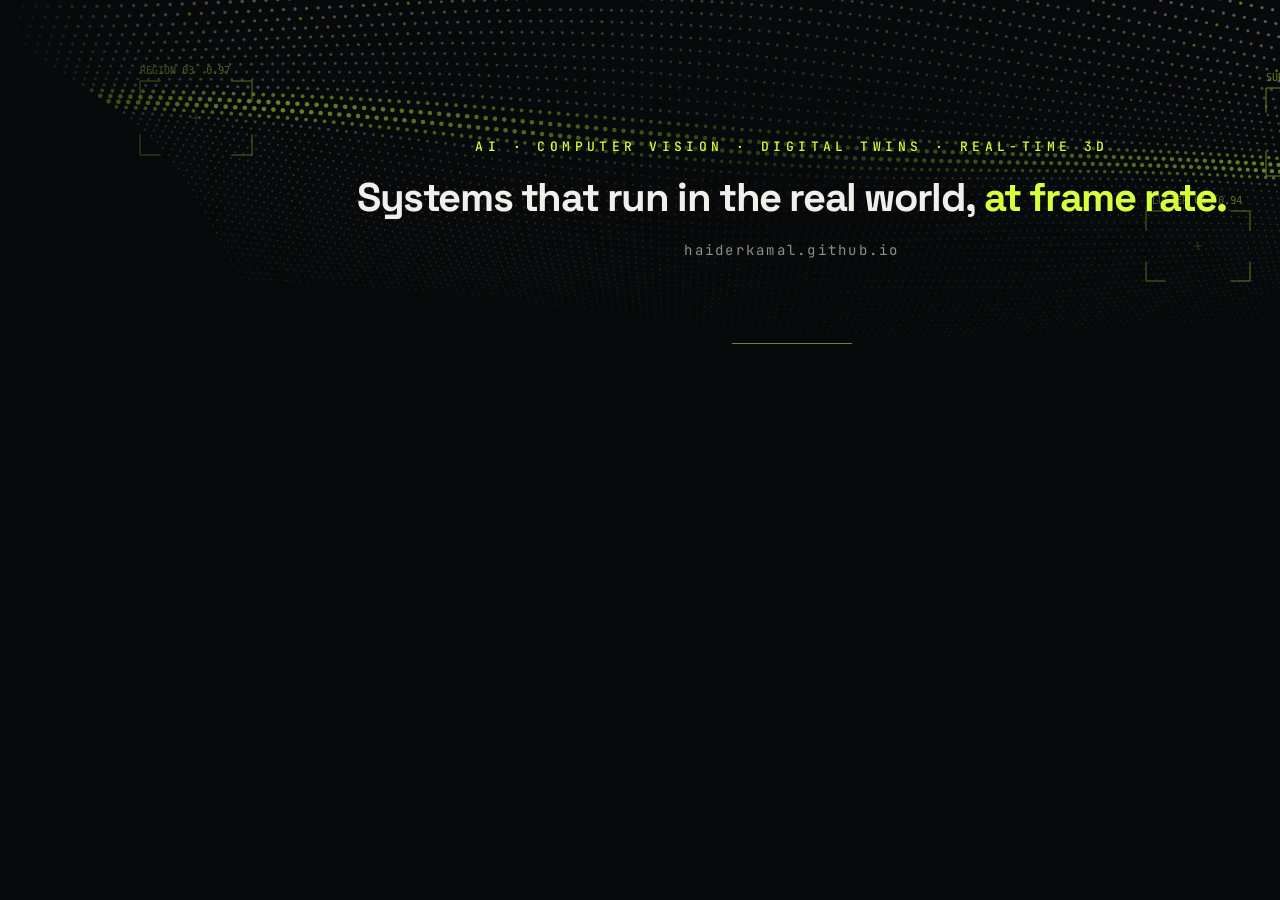
==== assets/banner.html @ 8bf89204 "Rewrite em dashes out of the site copy, add a LinkedIn banner source The em dash used as a dramatic " ====
<!DOCTYPE html>
<html lang="en">
<head>
<meta charset="utf-8">
<title>LinkedIn banner source</title>
<!--
  LinkedIn banner source, 1584 x 396.

  Renders ONE deterministic frame of the hero point cloud (no rAF, fixed T)
  so a screenshot is reproducible. Open with #clean for the version without
  the text block.

  Safe zones this respects:
    - the profile photo overlaps the bottom-left, so nothing important sits
      below y=250 on the left third
    - mobile crops to roughly the middle 60%, so the text block is centred
-->
<link rel="preconnect" href="https://fonts.googleapis.com">
<link rel="preconnect" href="https://fonts.gstatic.com" crossorigin>
<link href="https://fonts.googleapis.com/css2?family=Space+Grotesk:wght@500;700&family=JetBrains+Mono:wght@400;500&display=swap" rel="stylesheet">
<style>
  :root{ --ink:#08090a; --paper:#f0efec; --dim:#8d8f8b; --acid:#d7ff3e; }
  *{box-sizing:border-box}
  html,body{margin:0;padding:0;background:var(--ink)}
  .banner{
    position:relative;width:1584px;height:396px;overflow:hidden;
    background:var(--ink);
  }
  #cloud{position:absolute;inset:0;width:100%;height:100%;z-index:0}
  .vignette{
    position:absolute;inset:0;z-index:1;pointer-events:none;
    background:
      radial-gradient(60% 150% at 50% 55%, rgba(8,9,10,.88) 0%, rgba(8,9,10,.45) 45%, transparent 75%),
      linear-gradient(to right, var(--ink) 0%, rgba(8,9,10,.25) 18%, transparent 34%),
      linear-gradient(to left,  var(--ink) 0%, rgba(8,9,10,.15) 12%, transparent 28%);
  }
  .copy{
    position:absolute;z-index:2;left:50%;top:50%;transform:translate(-50%,-50%);
    text-align:center;width:1240px;
  }
  .kicker{
    font-family:"JetBrains Mono",ui-monospace,monospace;font-size:13px;font-weight:500;
    letter-spacing:.34em;text-transform:uppercase;color:var(--acid);margin:0 0 20px;
  }
  .line{
    font-family:"Space Grotesk","Inter",system-ui,sans-serif;font-weight:700;
    font-size:40px;line-height:1.15;letter-spacing:-.035em;color:var(--paper);
    margin:0 0 20px;white-space:nowrap;
  }
  .line b{font-weight:700;color:var(--acid)}
  .url{
    font-family:"JetBrains Mono",ui-monospace,monospace;font-size:14px;letter-spacing:.16em;
    text-transform:lowercase;color:var(--dim);margin:0;
  }
  .rule{
    position:absolute;z-index:2;left:50%;transform:translateX(-50%);
    width:120px;height:1px;background:var(--acid);opacity:.5;bottom:52px;
  }
  :root:target{}
  body.clean .copy,body.clean .rule{display:none}
</style>
</head>
<body>
<div class="banner">
  <canvas id="cloud" width="1584" height="396"></canvas>
  <div class="vignette"></div>
  <div class="copy">
    <p class="kicker">AI · Computer Vision · Digital Twins · Real-Time 3D</p>
    <p class="line">Systems that run in the real world, <b>at frame rate.</b></p>
    <p class="url">haiderkamal.github.io</p>
  </div>
  <div class="rule"></div>
</div>

<script>
(function () {
  if (location.hash === '#clean') document.body.classList.add('clean');

  var cv  = document.getElementById('cloud');
  var ctx = cv.getContext('2d');
  var W = 1584, H = 396;

  // wider, shallower grid than the site hero: a 4:1 strip reads as a horizon band
  var COLS = 150, ROWS = 46;
  var SPAN_X = 2600, SPAN_Z = 1150;
  var pts = [];
  for (var i = 0; i < COLS; i++) {
    for (var j = 0; j < ROWS; j++) {
      var u = i / (COLS - 1) * 2 - 1;
      var v = j / (ROWS - 1) * 2 - 1;
      pts.push({ u:u, v:v, x:u * SPAN_X / 2, z:v * SPAN_Z / 2, sx:0, sy:0, s:0,
                 hot: ((i * 7 + j * 13) % 19) === 0 });
    }
  }

  var T = 3.15;                     // fixed time: the frame is deterministic
  var FOCAL = 980, DIST = 1050, TILT = -0.62;
  var ry = 0.10, rx = TILT;
  var cosY = Math.cos(ry), sinY = Math.sin(ry);
  var cosX = Math.cos(rx), sinX = Math.sin(rx);
  var cx = W * 0.5, cy = H * 0.46;
  var scan = -0.22;

  ctx.clearRect(0, 0, W, H);

  for (var k = 0; k < pts.length; k++) {
    var p = pts[k];
    var y = (Math.sin(p.u * 2.6 + T * 0.5) * Math.cos(p.v * 2.1 - T * 0.36) * 74)
          + Math.sin((p.u + p.v) * 4.1 + T * 0.8) * 16;

    var x1 = p.x * cosY - p.z * sinY;
    var z1 = p.x * sinY + p.z * cosY;
    var y1 = y * cosX - z1 * sinX;
    var z2 = y * sinX + z1 * cosX;

    var s = FOCAL / (FOCAL + z2 + DIST);
    p.sx = cx + x1 * s; p.sy = cy + y1 * s; p.s = s;

    var near  = 1 - Math.min(1, Math.abs(p.v - scan) / 0.14);
    var depth = Math.max(0, Math.min(1, (s - 0.34) / 0.34));
    var a = 0.10 + depth * 0.52;
    var r = 0.45 + depth * 1.5;
    if (near > 0) { a += near * 0.45; r += near * 1.2; }

    ctx.fillStyle = (p.hot || near > 0.5)
      ? 'rgba(215,255,62,' + Math.min(0.9, a + 0.12).toFixed(3) + ')'
      : 'rgba(240,239,236,' + a.toFixed(3) + ')';
    ctx.beginPath();
    ctx.arc(p.sx, p.sy, r, 0, 6.2832);
    ctx.fill();
  }

  // brackets placed in screen space, kept clear of the headline and of the
  // bottom-left corner where the profile photo overlaps
  var boxes = [
    { x: 1332, y: 132, w: 132, h: 88, label: 'SURFACE 02', conf: '0.96' },
    { x: 1198, y: 246, w: 104, h: 70, label: 'CLUSTER 01', conf: '0.94' },
    { x: 196,  y: 118, w: 112, h: 74, label: 'REGION 03',  conf: '0.97' }
  ];
  ctx.lineWidth = 1;
  ctx.font = '500 10px "JetBrains Mono", ui-monospace, monospace';

  for (var b = 0; b < boxes.length; b++) {
    var o = boxes[b];
    var w = o.w, h = o.h, x = o.x - w / 2, yy = o.y - h / 2;
    var arm = Math.min(w, h) * 0.28;

    ctx.strokeStyle = 'rgba(215,255,62,0.8)';
    ctx.beginPath();
    ctx.moveTo(x, yy + arm);          ctx.lineTo(x, yy);            ctx.lineTo(x + arm, yy);
    ctx.moveTo(x + w - arm, yy);      ctx.lineTo(x + w, yy);        ctx.lineTo(x + w, yy + arm);
    ctx.moveTo(x + w, yy + h - arm);  ctx.lineTo(x + w, yy + h);    ctx.lineTo(x + w - arm, yy + h);
    ctx.moveTo(x + arm, yy + h);      ctx.lineTo(x, yy + h);        ctx.lineTo(x, yy + h - arm);
    ctx.stroke();

    ctx.strokeStyle = 'rgba(215,255,62,0.38)';
    ctx.beginPath();
    ctx.moveTo(o.x - 4, o.y); ctx.lineTo(o.x + 4, o.y);
    ctx.moveTo(o.x, o.y - 4); ctx.lineTo(o.x, o.y + 4);
    ctx.stroke();

    ctx.fillStyle = 'rgba(215,255,62,0.72)';
    ctx.fillText(o.label + '  ' + o.conf, x, yy - 7);
  }
})();
</script>
</body>
</html>
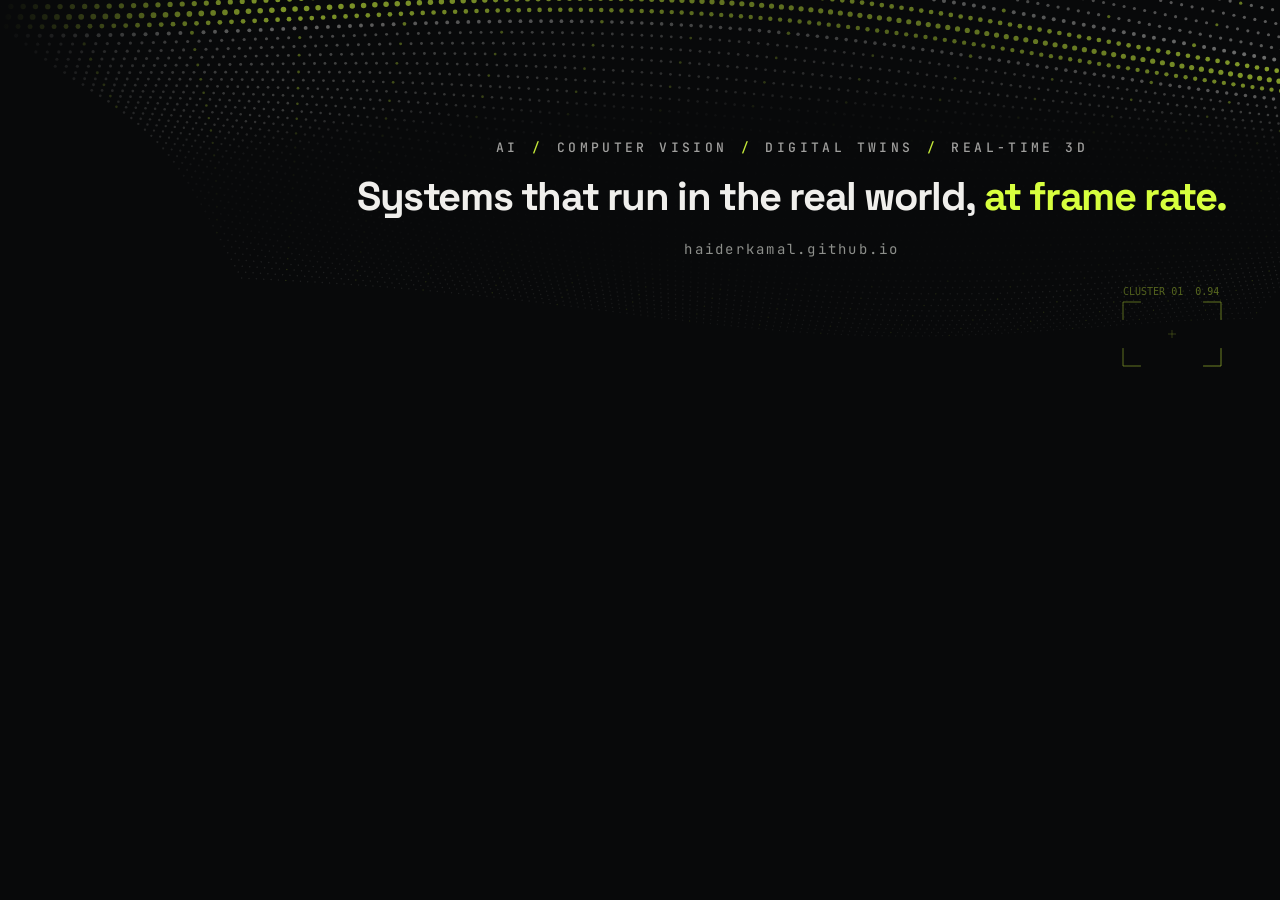
==== commit e76c3505: "Banner: make the text legible The copy sat directly on the lit scan ridge, so acid type was renderin" ====
--- a/assets/banner.html
+++ b/assets/banner.html
@@ -38,10 +38,17 @@
     position:absolute;z-index:2;left:50%;top:50%;transform:translate(-50%,-50%);
     text-align:center;width:1240px;
   }
+  /* the text must sit on ink, not on lit points */
+  .copy::before{
+    content:"";position:absolute;z-index:-1;left:-140px;right:-140px;top:-64px;bottom:-56px;
+    background:radial-gradient(ellipse 60% 52% at 50% 50%,
+      rgba(8,9,10,.97) 0%, rgba(8,9,10,.93) 42%, rgba(8,9,10,.72) 66%, rgba(8,9,10,0) 84%);
+  }
   .kicker{
     font-family:"JetBrains Mono",ui-monospace,monospace;font-size:13px;font-weight:500;
-    letter-spacing:.34em;text-transform:uppercase;color:var(--acid);margin:0 0 20px;
+    letter-spacing:.26em;text-transform:uppercase;color:rgba(240,239,236,.66);margin:0 0 18px;
   }
+  .kicker i{font-style:normal;color:var(--acid);opacity:.9;padding:0 .15em}
   .line{
     font-family:"Space Grotesk","Inter",system-ui,sans-serif;font-weight:700;
     font-size:40px;line-height:1.15;letter-spacing:-.035em;color:var(--paper);
@@ -65,11 +72,10 @@
   <canvas id="cloud" width="1584" height="396"></canvas>
   <div class="vignette"></div>
   <div class="copy">
-    <p class="kicker">AI · Computer Vision · Digital Twins · Real-Time 3D</p>
+    <p class="kicker">AI <i>/</i> Computer Vision <i>/</i> Digital Twins <i>/</i> Real-Time 3D</p>
     <p class="line">Systems that run in the real world, <b>at frame rate.</b></p>
     <p class="url">haiderkamal.github.io</p>
   </div>
-  <div class="rule"></div>
 </div>
 
 <script>
@@ -99,7 +105,7 @@
   var cosY = Math.cos(ry), sinY = Math.sin(ry);
   var cosX = Math.cos(rx), sinX = Math.sin(rx);
   var cx = W * 0.5, cy = H * 0.46;
-  var scan = -0.22;
+  var scan = -0.74;
 
   ctx.clearRect(0, 0, W, H);
 
@@ -133,9 +139,8 @@
   // brackets placed in screen space, kept clear of the headline and of the
   // bottom-left corner where the profile photo overlaps
   var boxes = [
-    { x: 1332, y: 132, w: 132, h: 88, label: 'SURFACE 02', conf: '0.96' },
-    { x: 1198, y: 246, w: 104, h: 70, label: 'CLUSTER 01', conf: '0.94' },
-    { x: 196,  y: 118, w: 112, h: 74, label: 'REGION 03',  conf: '0.97' }
+    { x: 1356, y: 286, w: 128, h: 84, label: 'SURFACE 02', conf: '0.96' },
+    { x: 1172, y: 334, w: 98,  h: 64, label: 'CLUSTER 01', conf: '0.94' }
   ];
   ctx.lineWidth = 1;
   ctx.font = '500 10px "JetBrains Mono", ui-monospace, monospace';
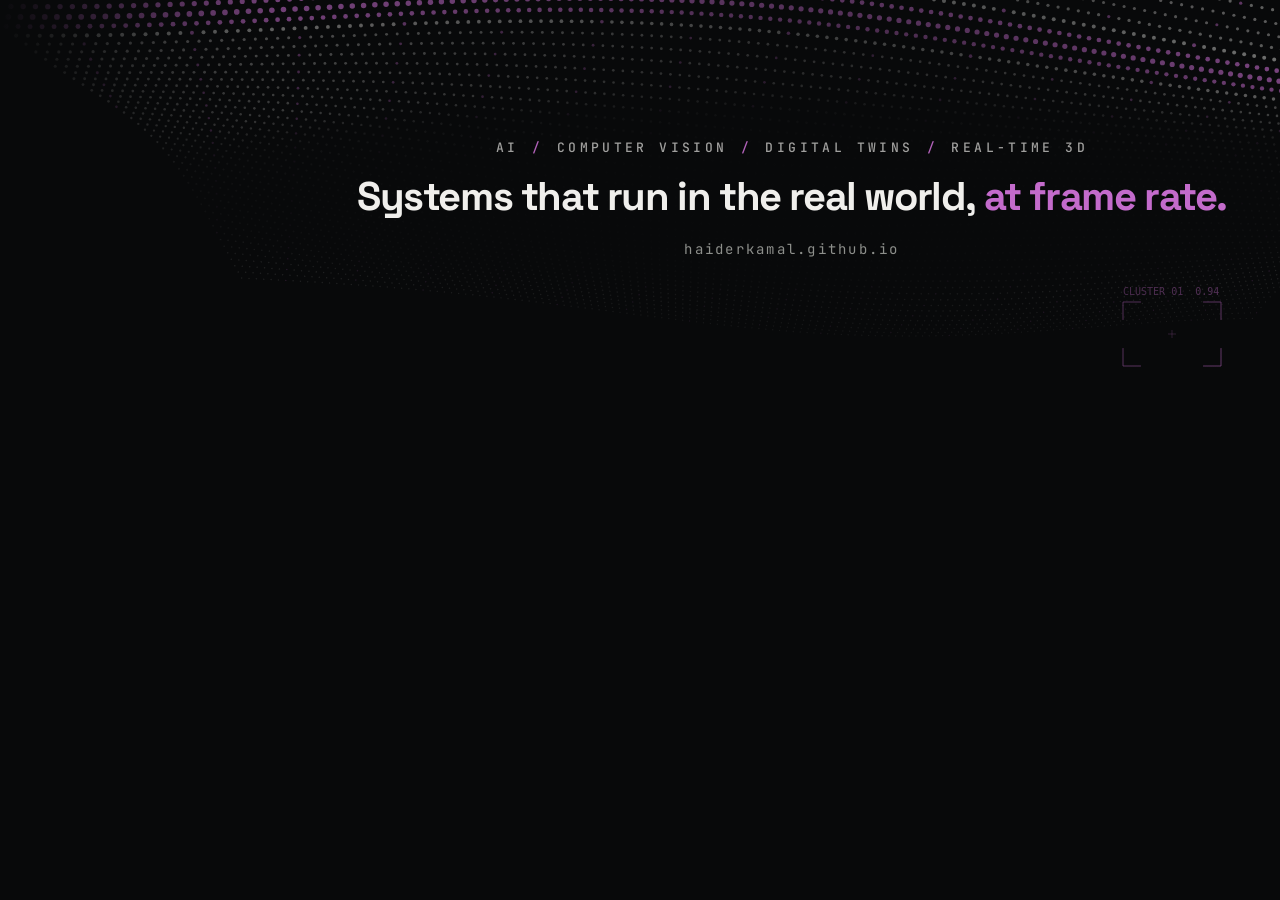
==== commit c6c1f64e: "Banner: accent matched to the tie, and made re-colourable Sampled the tie from the supplied photo: h" ====
--- a/assets/banner.html
+++ b/assets/banner.html
@@ -19,7 +19,7 @@
 <link rel="preconnect" href="https://fonts.gstatic.com" crossorigin>
 <link href="https://fonts.googleapis.com/css2?family=Space+Grotesk:wght@500;700&family=JetBrains+Mono:wght@400;500&display=swap" rel="stylesheet">
 <style>
-  :root{ --ink:#08090a; --paper:#f0efec; --dim:#8d8f8b; --acid:#d7ff3e; }
+  :root{ --ink:#08090a; --paper:#f0efec; --dim:#8d8f8b; --accent:#c36bcb; }
   *{box-sizing:border-box}
   html,body{margin:0;padding:0;background:var(--ink)}
   .banner{
@@ -48,20 +48,20 @@
     font-family:"JetBrains Mono",ui-monospace,monospace;font-size:13px;font-weight:500;
     letter-spacing:.26em;text-transform:uppercase;color:rgba(240,239,236,.66);margin:0 0 18px;
   }
-  .kicker i{font-style:normal;color:var(--acid);opacity:.9;padding:0 .15em}
+  .kicker i{font-style:normal;color:var(--accent);opacity:.9;padding:0 .15em}
   .line{
     font-family:"Space Grotesk","Inter",system-ui,sans-serif;font-weight:700;
     font-size:40px;line-height:1.15;letter-spacing:-.035em;color:var(--paper);
     margin:0 0 20px;white-space:nowrap;
   }
-  .line b{font-weight:700;color:var(--acid)}
+  .line b{font-weight:700;color:var(--accent)}
   .url{
     font-family:"JetBrains Mono",ui-monospace,monospace;font-size:14px;letter-spacing:.16em;
     text-transform:lowercase;color:var(--dim);margin:0;
   }
   .rule{
     position:absolute;z-index:2;left:50%;transform:translateX(-50%);
-    width:120px;height:1px;background:var(--acid);opacity:.5;bottom:52px;
+    width:120px;height:1px;background:var(--accent);opacity:.5;bottom:52px;
   }
   :root:target{}
   body.clean .copy,body.clean .rule{display:none}
@@ -81,6 +81,16 @@
 <script>
 (function () {
   if (location.hash === '#clean') document.body.classList.add('clean');
+
+  // ?c=RRGGBB repaints the whole banner, canvas included
+  var q = /[?&]c=([0-9a-fA-F]{6})/.exec(location.search);
+  if (q) document.documentElement.style.setProperty('--accent', '#' + q[1]);
+  var hex = getComputedStyle(document.documentElement)
+              .getPropertyValue('--accent').trim().replace('#', '');
+  var AR = parseInt(hex.substr(0, 2), 16),
+      AG = parseInt(hex.substr(2, 2), 16),
+      AB = parseInt(hex.substr(4, 2), 16);
+  function acc(a) { return 'rgba(' + AR + ',' + AG + ',' + AB + ',' + a + ')'; }
 
   var cv  = document.getElementById('cloud');
   var ctx = cv.getContext('2d');
@@ -129,7 +139,7 @@
     if (near > 0) { a += near * 0.45; r += near * 1.2; }
 
     ctx.fillStyle = (p.hot || near > 0.5)
-      ? 'rgba(215,255,62,' + Math.min(0.9, a + 0.12).toFixed(3) + ')'
+      ? acc(Math.min(0.9, a + 0.12).toFixed(3))
       : 'rgba(240,239,236,' + a.toFixed(3) + ')';
     ctx.beginPath();
     ctx.arc(p.sx, p.sy, r, 0, 6.2832);
@@ -150,7 +160,7 @@
     var w = o.w, h = o.h, x = o.x - w / 2, yy = o.y - h / 2;
     var arm = Math.min(w, h) * 0.28;
 
-    ctx.strokeStyle = 'rgba(215,255,62,0.8)';
+    ctx.strokeStyle = acc(0.8);
     ctx.beginPath();
     ctx.moveTo(x, yy + arm);          ctx.lineTo(x, yy);            ctx.lineTo(x + arm, yy);
     ctx.moveTo(x + w - arm, yy);      ctx.lineTo(x + w, yy);        ctx.lineTo(x + w, yy + arm);
@@ -158,13 +168,13 @@
     ctx.moveTo(x + arm, yy + h);      ctx.lineTo(x, yy + h);        ctx.lineTo(x, yy + h - arm);
     ctx.stroke();
 
-    ctx.strokeStyle = 'rgba(215,255,62,0.38)';
+    ctx.strokeStyle = acc(0.38);
     ctx.beginPath();
     ctx.moveTo(o.x - 4, o.y); ctx.lineTo(o.x + 4, o.y);
     ctx.moveTo(o.x, o.y - 4); ctx.lineTo(o.x, o.y + 4);
     ctx.stroke();
 
-    ctx.fillStyle = 'rgba(215,255,62,0.72)';
+    ctx.fillStyle = acc(0.72);
     ctx.fillText(o.label + '  ' + o.conf, x, yy - 7);
   }
 })();
